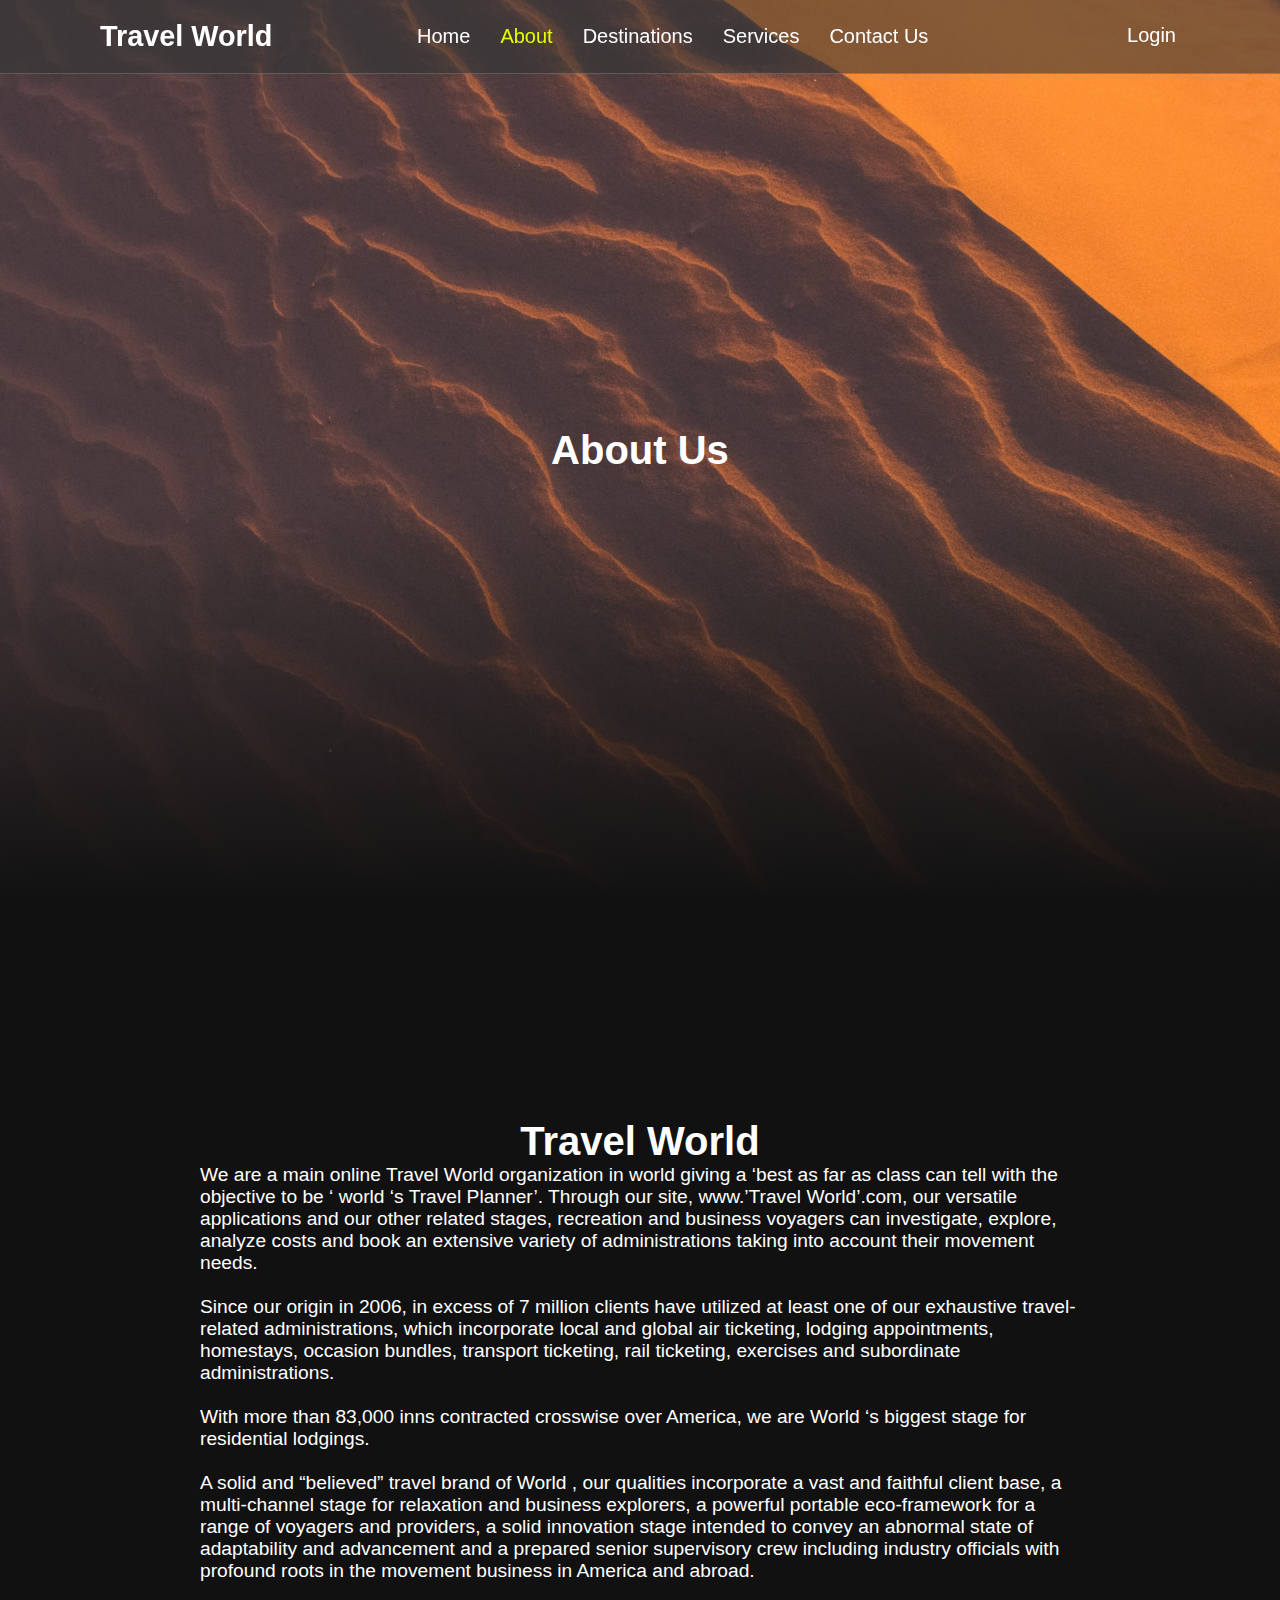
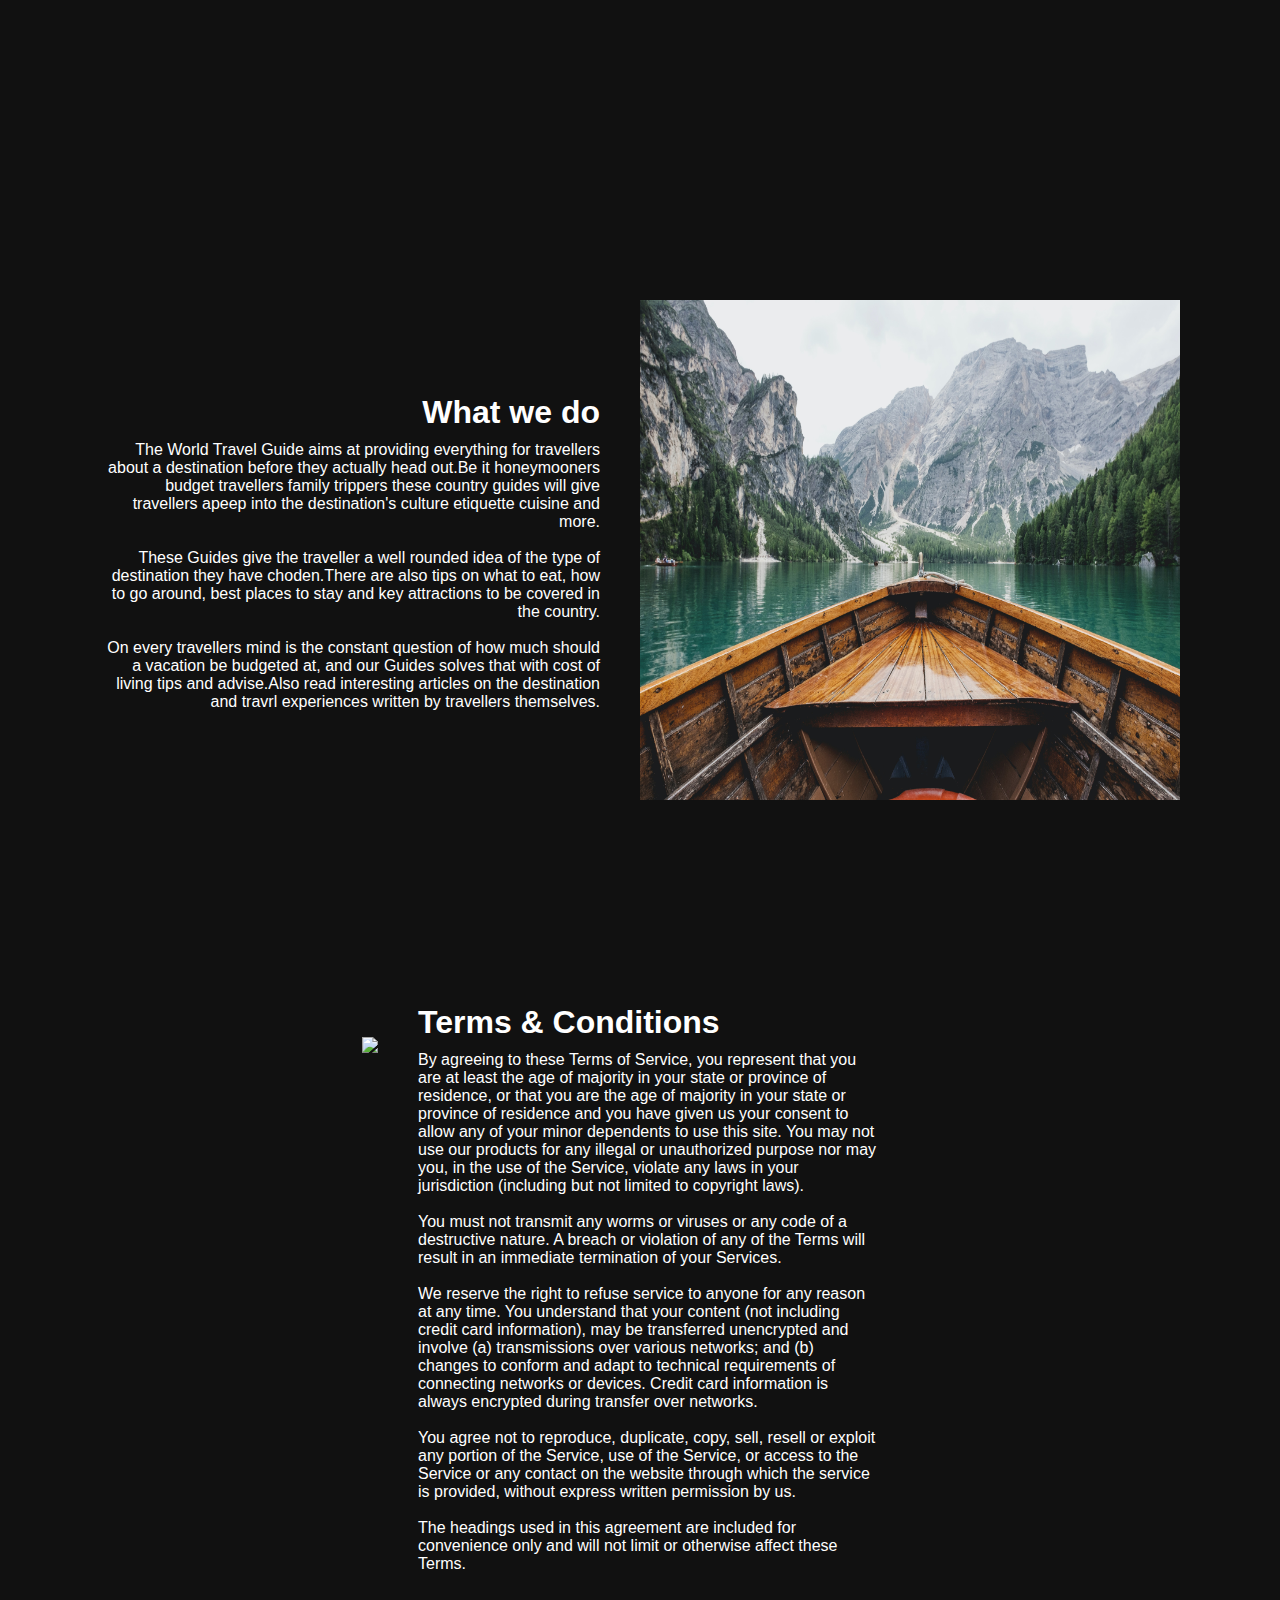
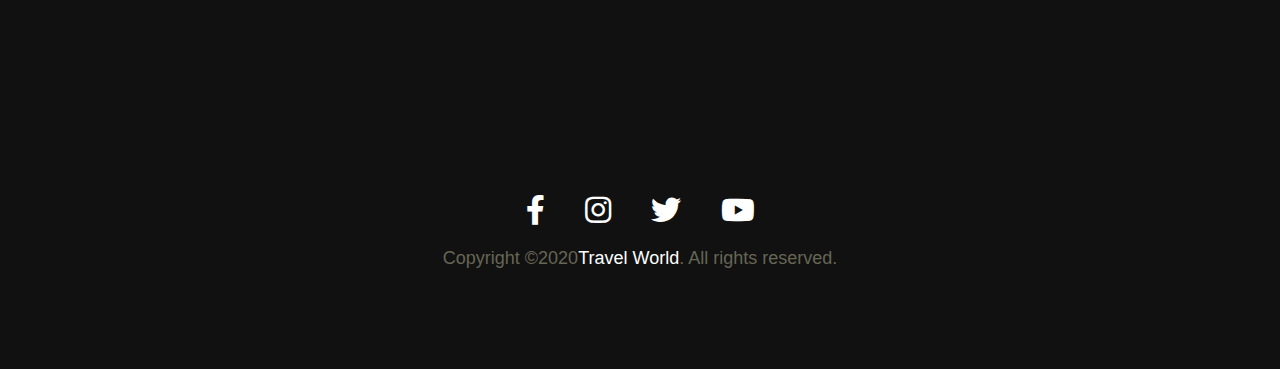
==== about.html @ 34735714 "Travelworld" ====
<!DOCTYPE html>
<html lang="en">
<head>
    <meta charset="UTF-8">
    <meta name="viewport" content="width=device-width, initial-scale=1.0">
    <title>About</title>
    <link rel="stylesheet" href="css/about.css">
     <!--Font Awesome-->
     <link rel="stylesheet" href="./css/all.css">
</head>
<body>
    <!-- Header Section Same as Hoe, Page -->
    <section class="header">
        <a href="#" class="logo"><h2>Travel World</h2></a>
        <ul class="items">
            <li><a href="index.html">Home</a></li>
            <li><a class="home" href="about.html">About</a></li>
            <li><a href="destinations.html">Destinations</a></li>
            <li><a href="services.html">Services</a></li>
            <li><a href="contact.html">Contact Us</a></li>
        </ul>
        <a class="login" href="login.html">Login</a>  
     </section>
    <!--x Header Section Same as Hoe, Page x-->

     <!-- About Travel World -->
     <section class="banner">
        <img src="assets/Images/about-img.jpg" class="fitbg">
       <div class="content">
        <h1>About Us</h1>
       </div>
    </section>
    <!--x About Travel World x-->

    <section class="banner">
       <div class="content">
        <h1>Travel World</h1>
        <p>We are a main online Travel World organization in world giving a ‘best as far as class can tell with the objective to be ‘ world ‘s Travel Planner’. Through our site, www.’Travel World’.com, our versatile applications and our other related stages, recreation and business voyagers can investigate, explore, analyze costs and book an extensive variety of administrations taking into account their movement needs.<br><br>Since our origin in 2006, in excess of 7 million clients have utilized at least one of our exhaustive travel-related administrations, which incorporate local and global air ticketing, lodging appointments, homestays, occasion bundles, transport ticketing, rail ticketing, exercises and subordinate administrations.<br><br>
        With more than 83,000 inns contracted crosswise over America, we are World ‘s biggest stage for residential lodgings.<br><br>
        A solid and “believed” travel brand of World , our qualities incorporate a vast and faithful client base, a multi-channel stage for relaxation and business explorers, a powerful portable eco-framework for a range of voyagers and providers, a solid innovation stage intended to convey an abnormal state of adaptability and advancement and a prepared senior supervisory crew including industry officials with profound roots in the movement business in America and abroad.
        </p>
       </div>
    </section>
    
    <!-- What we do -->
    <section class="about">
        <div class="contentbx">
            <h2 class="titletext">What we do</h2>
            <p class="text">The World Travel Guide aims at providing everything for travellers about a destination before they actually head out.Be it honeymooners budget travellers family trippers these country guides will give travellers apeep into the destination's culture etiquette cuisine and more.<br><br>These Guides give the traveller a well rounded idea of the type of destination they have choden.There are also tips on what to eat, how to go around, best places to stay and key attractions to be covered in the country.<br><br>On every travellers mind is the constant question of how much should a vacation be budgeted at, and our Guides solves that with cost of living tips and advise.Also read interesting articles on the destination and travrl experiences written by travellers themselves.</p>
        </div>
        <div>
            <img class="imgbx" src="assets/Images/what-we-do-img.jpg" class="fitbg">
        </div>
    </section>
    <!--x What we do x-->

    <!-- Terms & Conditions -->
    <section class="about">
        <div>   
            <img class="imgbx" src="assets/Images/terms.jpg" class="fitbg">
        </div> 
        <div class="contentbx contentbx2">
            <h2 class="titletext">Terms & Conditions</h2>
            <p class="text">By agreeing to these Terms of Service, you represent that you are at least the age of majority in your state or province of residence, or that you are the age of majority in your state or province of residence and you have given us your consent to allow any of your minor dependents to use this site.
            You may not use our products for any illegal or unauthorized purpose nor may you, in the use of the Service, violate any laws in your jurisdiction (including but not limited to copyright laws).
            <br><br>You must not transmit any worms or viruses or any code of a destructive nature.
            A breach or violation of any of the Terms will result in an immediate termination of your Services.<br><br> We reserve the right to refuse service to anyone for any reason at any time.

            You understand that your content (not including credit card information), may be transferred unencrypted and involve (a) transmissions over various networks; and (b) changes to conform and adapt to technical requirements of connecting networks or devices. Credit card information is always encrypted during transfer over networks.
            <br><br>
            You agree not to reproduce, duplicate, copy, sell, resell or exploit any portion of the Service, use of the Service, or access to the Service or any contact on the website through which the service is provided, without express written permission by us.
            <br><br>
            The headings used in this agreement are included for convenience only and will not limit or otherwise affect these Terms.</p>
        </div>   
    </section> 
    <!--x Terms & Conditions x-->   
      
    <!-- Footer Section (Social icons & copy rights) -->
    <section class="footer">
        <ul class="sci">
            <li><a href="#"><i class="fab fa-facebook-f"></i></a></li>
            <li><a href="#"><i class="fab fa-instagram"></i></a></li>
            <li><a href="#"><i class="fab fa-twitter"></i></a></li>
            <li><a href="#"><i class="fab fa-youtube"></i></a></li>    
        </ul>
        <h4 class="copyrights">Copyright &copy;2020<a href="#">Travel World</a>. All rights reserved.</h4>
    </section>
    <!--x Footer Section (Social icons & copy rights) x-->
</body>
</html>
---- css/about.css ----
*{
    margin: 0;
    padding: 0;
    box-sizing: border-box;
    font-family: 'poppins', sans-serif;
    scroll-behavior: smooth;
}

body{
    background: #111;
}

section{
    position: relative;
    padding: 100px;
}

.header{
    position: fixed;
    top: 0;
    left: 0;
    z-index: 1000000;
    display: flex;
    justify-content: space-between;
    width: 100%;
    padding-top: 20px;
    padding-bottom: 20px;
    background: rgba(52, 54, 54, 0.596);
    /* box-shadow: 0px 2px 5px rgb(255, 255, 255) ; */
    border-bottom: 1px solid rgba(255, 255, 255, 0.178);
}

.header .logo{
    color: #fff;
    text-decoration: none;
    font-size: 1.2em;
}

.header .items{
    list-style-type: none;
    display: flex;
    padding-right: 50px;
}

.header a{
    text-decoration: none;
    color: #fff;
    font-size: 20px;
}

.header .home{
    color: rgb(229, 255, 0);
}

.header li{
    margin: 5px 15px;
}

.header .login{
    margin: 4px;
    font-size: 20px;
    color: #fff;
}

.header a:hover{
    color: rgb(229, 255, 0);
    /* border: 1px solid rgb(229, 255, 0); */
}


.banner{
    position: relative;
    width: 100%;
    min-height: 100vh;
    display: flex;
    justify-content: center;
    align-items: center;
}

.banner:before{
    content: '';
    position: absolute;
    bottom: 0;
    left: 0;
    width: 100%;
    height: 400px;
    z-index: 1;
    background: linear-gradient(to top,#111,transparent);
}

.banner .content{
    position: relative;
    text-align: center;
    z-index: 1;
}

.banner .content h1{
    color: #fff;
    font-size: 40px;
    
}
.banner .content p{
    color: #fff;
    font-size: 1.2em;
    padding: 0 100px;
    text-align: left;
}

.banner .content .p1{
    text-align: right;
}

.btn{
    position: relative;
    display: inline-block;
    margin-top: 30px;
    padding: 10px 30px;
    background: #fff;
    color: #111;
    text-decoration: none;
}

.fitbg{
    position: absolute;
    top: 0;
    left: 0;
    width: 100%;
    height: 100%;
    object-fit: cover;
}

.about{
    position: relative;
    width: 100%;
    display: flex;
    justify-content: center;
    align-items: center;
}

.about .contentbx{
    min-width: 50%;
    width: 50%;
    text-align: end;
    padding-right: 40px;
}

.about .contentbx2{
    text-align: left;
    padding-left: 40px;
}

.titletext{
    font-weight: 600;
    color: #fff;
    font-size: 2em;
    margin-bottom: 10px;
}

.text{
    color: #fff;
    font-size: 1em;
}

.about .imgbx{
    position: relative;
    min-width: 100%;
    width: 50%;
    min-height: 500px;

}

.footer{
    display: flex;
    justify-content: center;
    align-items: center;
    flex-direction: column;
}

.footer .sci{
    position: relative;
    display: flex;
}

.footer .sci li{
    list-style: none;
}

.footer .sci li a{
    text-decoration: none;
    margin: 0 20px;
}

.footer .sci li a i{
    padding: 1.4rem 0;
    max-width: 40px;
    font-size: 30px;
    color: #fff;
}

.copyrights{
    color: #fff;
    font-size: 18px;
    font-weight: 300;
    color: #665;
    text-align: center;
}

.copyrights a{
    color: #fff;
    text-decoration: none;

}
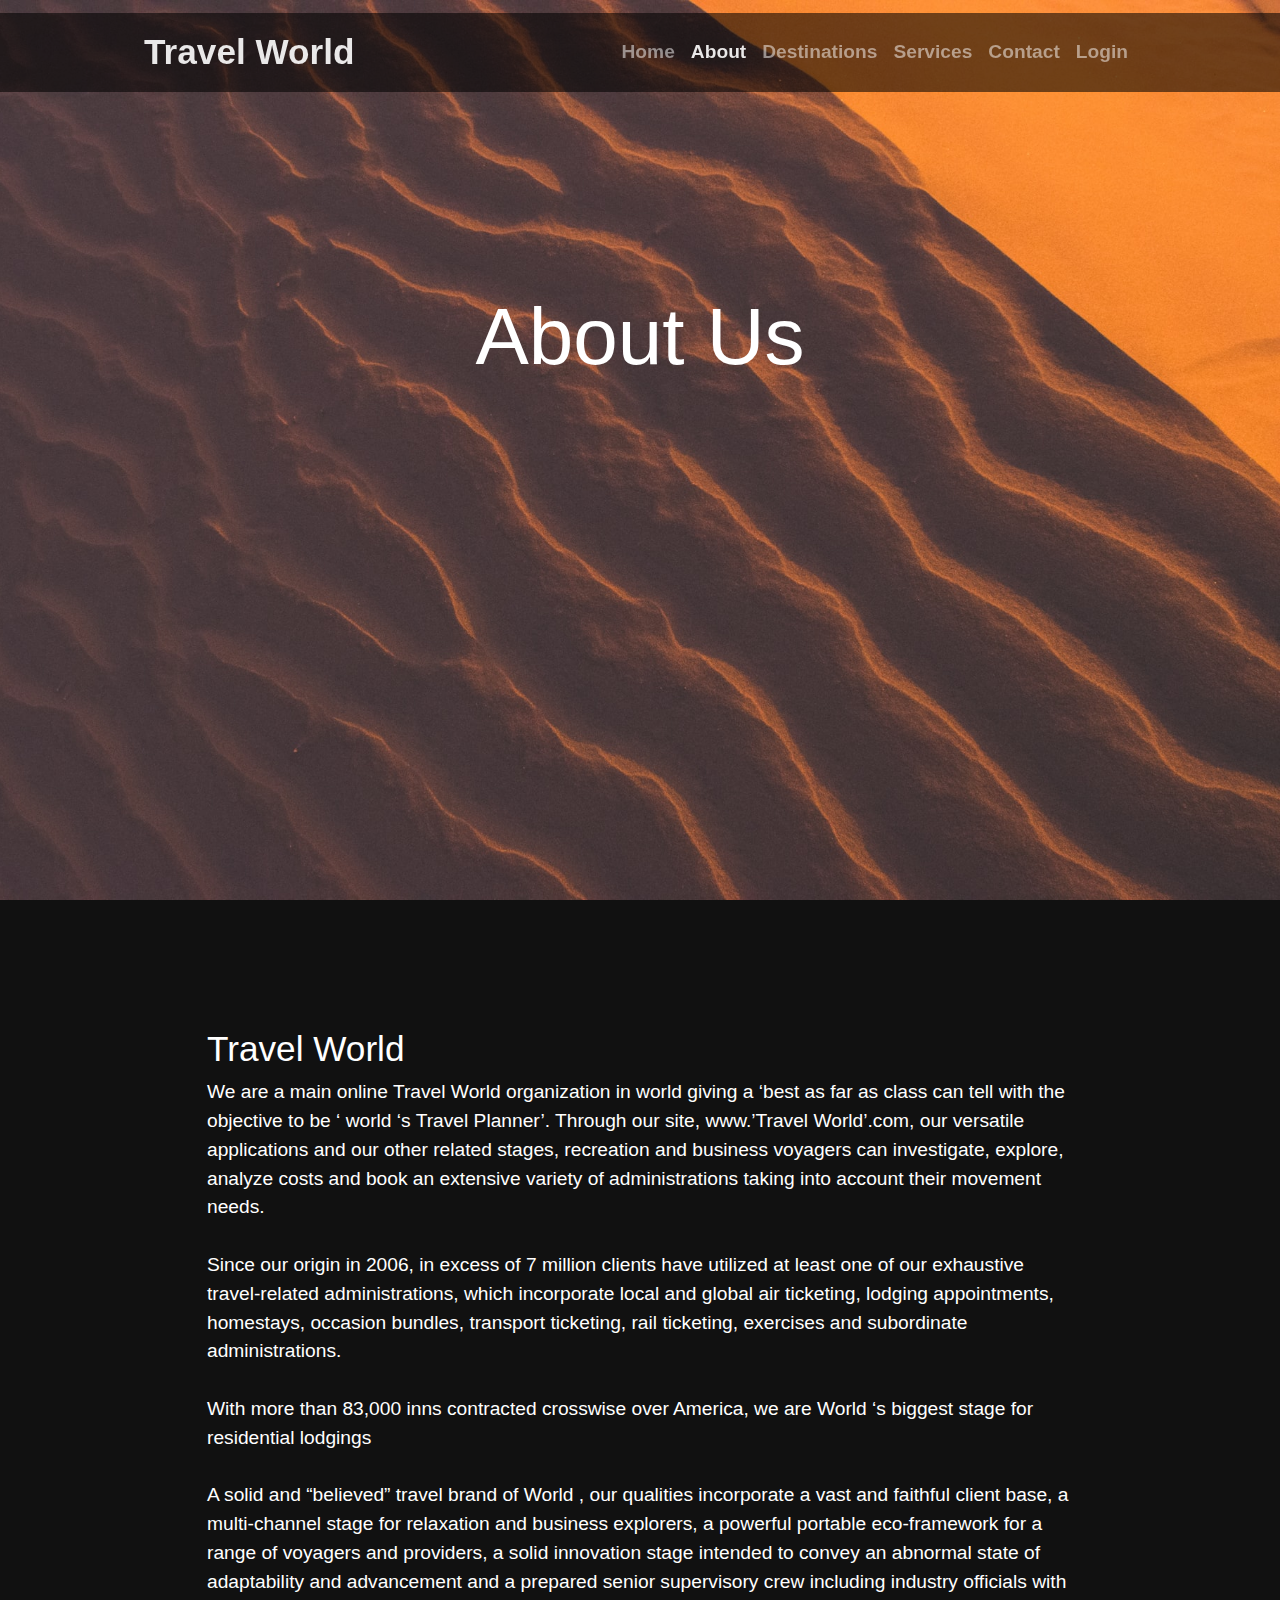
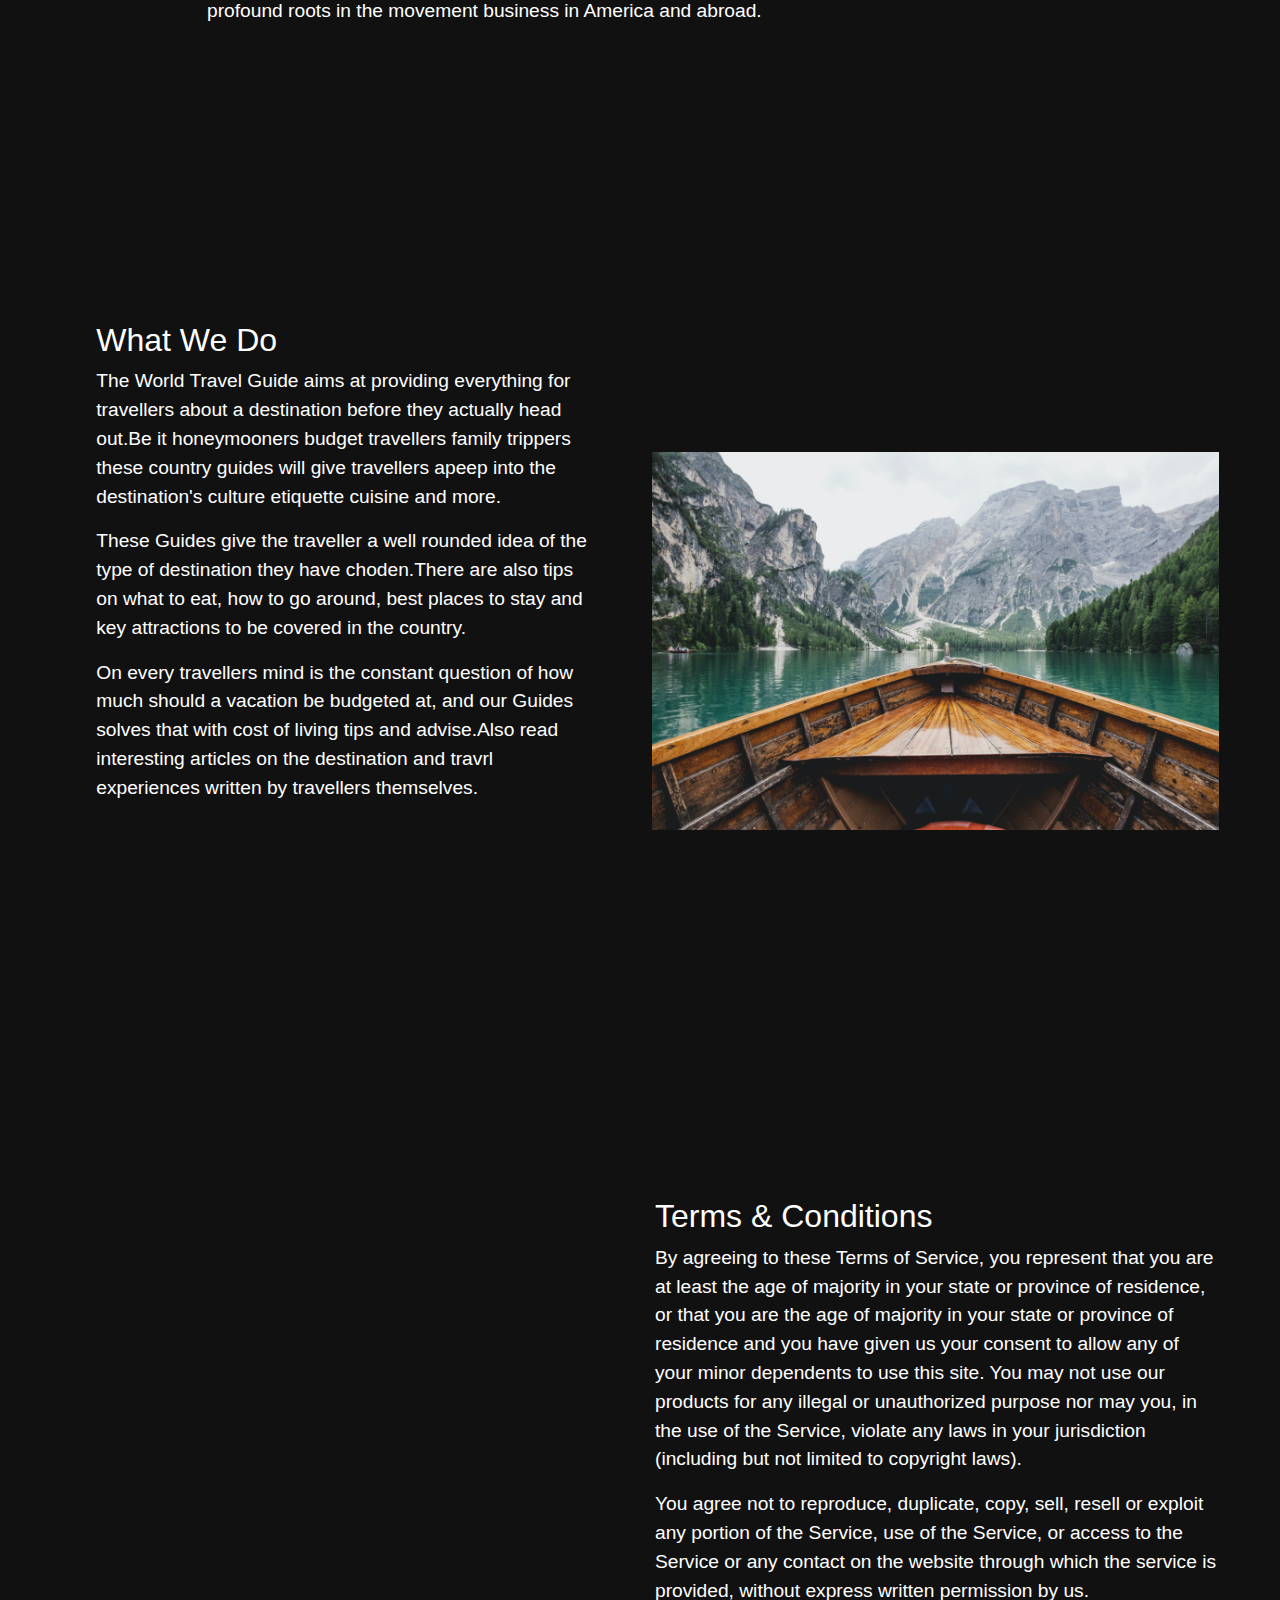
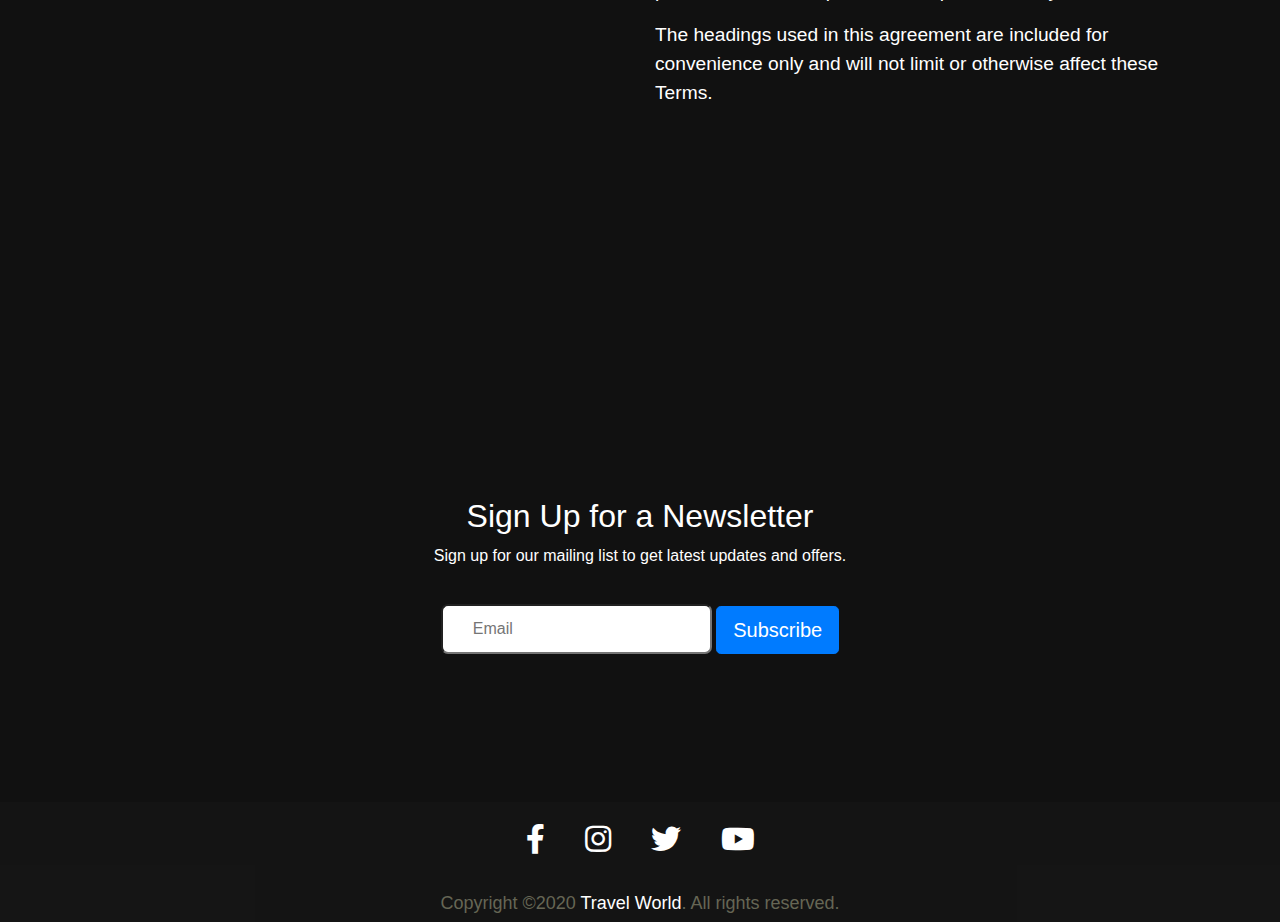
==== commit e263b1ed: "tw" ====
--- a/about.html
+++ b/about.html
@@ -3,88 +3,110 @@
 <head>
     <meta charset="UTF-8">
     <meta name="viewport" content="width=device-width, initial-scale=1.0">
-    <title>About</title>
+    <title>Travel World/About</title>
+    <link rel="stylesheet" href="https://stackpath.bootstrapcdn.com/bootstrap/4.5.2/css/bootstrap.min.css">
     <link rel="stylesheet" href="css/about.css">
-     <!--Font Awesome-->
-     <link rel="stylesheet" href="./css/all.css">
+    <link rel="stylesheet" href="css/all.css">
+    <!-- <link rel="stylesheet" href="css/aos.css"> -->
 </head>
 <body>
-    <!-- Header Section Same as Hoe, Page -->
-    <section class="header">
-        <a href="#" class="logo"><h2>Travel World</h2></a>
-        <ul class="items">
-            <li><a href="index.html">Home</a></li>
-            <li><a class="home" href="about.html">About</a></li>
-            <li><a href="destinations.html">Destinations</a></li>
-            <li><a href="services.html">Services</a></li>
-            <li><a href="contact.html">Contact Us</a></li>
-        </ul>
-        <a class="login" href="login.html">Login</a>  
-     </section>
-    <!--x Header Section Same as Hoe, Page x-->
+    <section class="container-fluid  title-head">
+      <div class="container-fluid fix">
+        <nav class="navbar navbar-expand-lg navbar-light navigation sticky">
+            <a class="navbar-brand brand-logo" href="#">Travel World</a>
+            
+            <button class="navbar-toggler btns" type="button" data-toggle="collapse" data-target="#menus" aria-controls="menus" aria-expanded="false" aria-label="Toggle navigation">
+              <span class="navbar-toggler-icon "></span>
+            </button>
+          
+            <div class="collapse navbar-collapse nav-it" id="menus">
+              <ul class="navbar-nav ml-auto mt-2 mt-lg-0">
+                <li class="nav-item ">
+                  <a class="nav-link links" href="index.html">Home</a>
+                </li>
+                <li class="nav-item active">
+                  <a class="nav-link links" href="about.html">About</a>
+                </li>
+                <li class="nav-item">
+                  <a class="nav-link links" href="destinations.html">Destinations</a>
+                </li>
+                <li class="nav-item">
+                  <a class="nav-link links" href="services.html">Services</a>
+                </li>
+                <li class="nav-item">
+                  <a class="nav-link links" href="contact.html">Contact</a>
+                </li>
+                <li class="nav-item">
+                  <a class="nav-link links" href="login.html">Login</a>
+                </li>
+              </ul>
+            </div>
+          </nav>
+        </div>
+          <div class="row title-cont">
+            <div class="col-lg-12">
+              <h1 class="title"  ata-aos="fade-right">About Us</h1>
+            </div>
+    </section>
 
-     <!-- About Travel World -->
-     <section class="banner">
-        <img src="assets/Images/about-img.jpg" class="fitbg">
-       <div class="content">
-        <h1>About Us</h1>
-       </div>
+    <section class="container-fluid about-tw">
+        <div class="col-lg-12">
+            <h3>Travel World</h3>
+            <p>We are a main online Travel World organization in world giving a ‘best as far as class can tell with the objective to be ‘ world ‘s Travel Planner’. Through our site, www.’Travel World’.com, our versatile applications and our other related stages, recreation and business voyagers can investigate, explore, analyze costs and book an extensive variety of administrations taking into account their movement needs.<br><br>Since our origin in 2006, in excess of 7 million clients have utilized at least one of our exhaustive travel-related administrations, which incorporate local and global air ticketing, lodging appointments, homestays, occasion bundles, transport ticketing, rail ticketing, exercises and subordinate administrations.<br><br>With more than 83,000 inns contracted crosswise over America, we are World ‘s biggest stage for residential lodgings<br><br>A solid and “believed” travel brand of World , our qualities incorporate a vast and faithful client base, a multi-channel stage for relaxation and business explorers, a powerful portable eco-framework for a range of voyagers and providers, a solid innovation stage intended to convey an abnormal state of adaptability and advancement and a prepared senior supervisory crew including industry officials with profound roots in the movement business in America and abroad.</p>
+        </div>
     </section>
-    <!--x About Travel World x-->
 
-    <section class="banner">
-       <div class="content">
-        <h1>Travel World</h1>
-        <p>We are a main online Travel World organization in world giving a ‘best as far as class can tell with the objective to be ‘ world ‘s Travel Planner’. Through our site, www.’Travel World’.com, our versatile applications and our other related stages, recreation and business voyagers can investigate, explore, analyze costs and book an extensive variety of administrations taking into account their movement needs.<br><br>Since our origin in 2006, in excess of 7 million clients have utilized at least one of our exhaustive travel-related administrations, which incorporate local and global air ticketing, lodging appointments, homestays, occasion bundles, transport ticketing, rail ticketing, exercises and subordinate administrations.<br><br>
-        With more than 83,000 inns contracted crosswise over America, we are World ‘s biggest stage for residential lodgings.<br><br>
-        A solid and “believed” travel brand of World , our qualities incorporate a vast and faithful client base, a multi-channel stage for relaxation and business explorers, a powerful portable eco-framework for a range of voyagers and providers, a solid innovation stage intended to convey an abnormal state of adaptability and advancement and a prepared senior supervisory crew including industry officials with profound roots in the movement business in America and abroad.
-        </p>
-       </div>
+    <section class="container-fluid  display">
+        <div class="row">
+            <div class="col-lg-6 cont-bx" data-aos="fade-right" data-aos-offset="300" data-aos-easing="ease-in-sine">
+                <h2>What We Do</h2>
+                <p class="text-p">The World Travel Guide aims at providing everything for travellers about a destination before they actually head out.Be it honeymooners budget travellers family trippers these country guides will give travellers apeep into the destination's culture etiquette cuisine and more.</p>
+                <p class="text-p">These Guides give the traveller a well rounded idea of the type of destination they have choden.There are also tips on what to eat, how to go around, best places to stay and key attractions to be covered in the country.</p>
+                <p class="text-p">On every travellers mind is the constant question of how much should a vacation be budgeted at, and our Guides solves that with cost of living tips and advise.Also read interesting articles on the destination and travrl experiences written by travellers themselves.</p>
+            </div>
+            <div class="col-lg-6 dis-imgbx" data-aos="fade-left" data-aos-anchor="#example-anchor" data-aos-offset="500" data-aos-duration="500">
+                <img class="dis-img" src="assets/imgs/what-we-do-img.jpg" alt="">
+            </div>
+        </div>
     </section>
     
-    <!-- What we do -->
-    <section class="about">
-        <div class="contentbx">
-            <h2 class="titletext">What we do</h2>
-            <p class="text">The World Travel Guide aims at providing everything for travellers about a destination before they actually head out.Be it honeymooners budget travellers family trippers these country guides will give travellers apeep into the destination's culture etiquette cuisine and more.<br><br>These Guides give the traveller a well rounded idea of the type of destination they have choden.There are also tips on what to eat, how to go around, best places to stay and key attractions to be covered in the country.<br><br>On every travellers mind is the constant question of how much should a vacation be budgeted at, and our Guides solves that with cost of living tips and advise.Also read interesting articles on the destination and travrl experiences written by travellers themselves.</p>
-        </div>
-        <div>
-            <img class="imgbx" src="assets/Images/what-we-do-img.jpg" class="fitbg">
+    <section class="container-fluid  display">
+        <div class="row">
+            <div class="col-lg-6 dis-imgbx"  data-aos="fade-up" data-aos-anchor-placement="bottom-bottom">
+                <img class="dis-img" src="assets/imgs/terms.jpg" alt="">
+            </div>
+            <div class="col-lg-6" data-aos="fade-up" data-aos-anchor-placement="top-center">
+                <h2>Terms & Conditions</h2>
+                <p class="text-p">By agreeing to these Terms of Service, you represent that you are at least the age of majority in your state or province of residence, or that you are the age of majority in your state or province of residence and you have given us your consent to allow any of your minor dependents to use this site. You may not use our products for any illegal or unauthorized purpose nor may you, in the use of the Service, violate any laws in your jurisdiction (including but not limited to copyright laws).</p>
+                <p class="text-p">You agree not to reproduce, duplicate, copy, sell, resell or exploit any portion of the Service, use of the Service, or access to the Service or any contact on the website through which the service is provided, without express written permission by us.</p>
+                <p class="text-p">The headings used in this agreement are included for convenience only and will not limit or otherwise affect these Terms.</p>
+            </div>
         </div>
     </section>
-    <!--x What we do x-->
 
-    <!-- Terms & Conditions -->
-    <section class="about">
-        <div>   
-            <img class="imgbx" src="assets/Images/terms.jpg" class="fitbg">
-        </div> 
-        <div class="contentbx contentbx2">
-            <h2 class="titletext">Terms & Conditions</h2>
-            <p class="text">By agreeing to these Terms of Service, you represent that you are at least the age of majority in your state or province of residence, or that you are the age of majority in your state or province of residence and you have given us your consent to allow any of your minor dependents to use this site.
-            You may not use our products for any illegal or unauthorized purpose nor may you, in the use of the Service, violate any laws in your jurisdiction (including but not limited to copyright laws).
-            <br><br>You must not transmit any worms or viruses or any code of a destructive nature.
-            A breach or violation of any of the Terms will result in an immediate termination of your Services.<br><br> We reserve the right to refuse service to anyone for any reason at any time.
+    <section class="container-fluid letter">
+      <h2>Sign Up for a Newsletter</h2>
+      <p>Sign up for our mailing list to get latest updates and offers.</p>
+      <form action="">
+        <input type="text" placeholder="Email" data-aos="fade-right" data-aos-delay="200">
+        <a class="btn btn-primary btn-lg" href="#" data-aos="fade-left" data-aos-delay="200">Subscribe</a>
+      </form>
+  </section>
 
-            You understand that your content (not including credit card information), may be transferred unencrypted and involve (a) transmissions over various networks; and (b) changes to conform and adapt to technical requirements of connecting networks or devices. Credit card information is always encrypted during transfer over networks.
-            <br><br>
-            You agree not to reproduce, duplicate, copy, sell, resell or exploit any portion of the Service, use of the Service, or access to the Service or any contact on the website through which the service is provided, without express written permission by us.
-            <br><br>
-            The headings used in this agreement are included for convenience only and will not limit or otherwise affect these Terms.</p>
-        </div>   
-    </section> 
-    <!--x Terms & Conditions x-->   
-      
-    <!-- Footer Section (Social icons & copy rights) -->
-    <section class="footer">
-        <ul class="sci">
-            <li><a href="#"><i class="fab fa-facebook-f"></i></a></li>
-            <li><a href="#"><i class="fab fa-instagram"></i></a></li>
-            <li><a href="#"><i class="fab fa-twitter"></i></a></li>
-            <li><a href="#"><i class="fab fa-youtube"></i></a></li>    
-        </ul>
-        <h4 class="copyrights">Copyright &copy;2020<a href="#">Travel World</a>. All rights reserved.</h4>
-    </section>
-    <!--x Footer Section (Social icons & copy rights) x-->
+  <section class="container-fluid footer">
+    <ul class="sci">
+       <li><a href="#"><i class="fab fa-facebook-f fb"></i></a></li>
+       <li><a href="#"><i class="fab fa-instagram ig"></i></a></li>
+       <li><a href="#"><i class="fab fa-twitter tw"></i></a></li>
+       <li><a href="#"><i class="fab fa-youtube yt"></i></a></li>    
+   </ul>
+    <h4 class="copyrights">Copyright &copy;2020 <a href="#">Travel World</a>. All rights reserved.</h4>
+  </section>
+
+    <script src="https://code.jquery.com/jquery-3.5.1.slim.min.js" integrity="sha384-DfXdz2htPH0lsSSs5nCTpuj/zy4C+OGpamoFVy38MVBnE+IbbVYUew+OrCXaRkfj" crossorigin="anonymous"></script>
+    <script src="https://cdn.jsdelivr.net/npm/popper.js@1.16.1/dist/umd/popper.min.js" integrity="sha384-9/reFTGAW83EW2RDu2S0VKaIzap3H66lZH81PoYlFhbGU+6BZp6G7niu735Sk7lN" crossorigin="anonymous"></script>
+    <script src="https://stackpath.bootstrapcdn.com/bootstrap/4.5.2/js/bootstrap.min.js"    integrity="sha384-B4gt1jrGC7Jh4AgTPSdUtOBvfO8shuf57BaghqFfPlYxofvL8/KUEfYiJOMMV+rV" crossorigin="anonymous"></script>
+    <!-- <script src="./js/aos.js"></script>
+    <script src="./js/main.js"></script> -->
 </body>
 </html>--- a/css/about.css
+++ b/css/about.css
@@ -1,179 +1,128 @@
 *{
     margin: 0;
     padding: 0;
-    box-sizing: border-box;
-    font-family: 'poppins', sans-serif;
-    scroll-behavior: smooth;
 }
 
 body{
     background: #111;
 }
 
-section{
-    position: relative;
-    padding: 100px;
-}
-
-.header{
+.title-head{
+    padding: 1% 5%;
+    background: url(../assets/imgs/about-img.jpg) 100%;
+    background-size: cover;
+    color: #fff; 
+    min-height: 100vh;
+}
+
+.fix{
     position: fixed;
-    top: 0;
+    padding: 0 10%;
+    background: rgba(0, 0, 0, 0.562);
     left: 0;
-    z-index: 1000000;
-    display: flex;
-    justify-content: space-between;
+    z-index: 1;
+}
+
+.navigation{
+    filter: invert();
+   
+}
+
+.navbar-nav{
+    text-align: center;
+}
+
+.brand-logo{
+    font-size: 2.2rem;
+    color: #fff;
+    font-weight: 700;
+}
+
+/* .nav-it{
+    float: right;
+} */
+
+.links{
+    font-size: 1.2rem;
+    color: #fff;
+    font-weight: 600;
+}
+
+.title-cont{
+    text-align: center;
+    margin-top: 20%;
+    margin-bottom: 10%;
+}
+
+.title{
+    font-size: 5rem;
+    margin: 4% 0;
+}
+
+.about-tw{
+    padding: 10% 15%;
+    color: #fff;
+}
+
+.about-tw h3{
+    font-size: 2.2rem;
+}
+
+.about-tw p{
+    font-size: 1.2rem;
+}
+
+.display{
+    padding: 10% 5%; 
+    color: #fff;
+    margin: auto;
+    min-height: 100vh;
+    margin: auto 0;
+}
+
+.cont-bx{
+    padding: 2% 4%;
+}
+
+.dis-imgbx{
+    padding: 1%;
+    margin-top: auto;
+}
+
+.dis-img{
     width: 100%;
-    padding-top: 20px;
-    padding-bottom: 20px;
-    background: rgba(52, 54, 54, 0.596);
-    /* box-shadow: 0px 2px 5px rgb(255, 255, 255) ; */
-    border-bottom: 1px solid rgba(255, 255, 255, 0.178);
-}
-
-.header .logo{
-    color: #fff;
-    text-decoration: none;
-    font-size: 1.2em;
-}
-
-.header .items{
-    list-style-type: none;
-    display: flex;
-    padding-right: 50px;
-}
-
-.header a{
-    text-decoration: none;
-    color: #fff;
-    font-size: 20px;
-}
-
-.header .home{
-    color: rgb(229, 255, 0);
-}
-
-.header li{
-    margin: 5px 15px;
-}
-
-.header .login{
-    margin: 4px;
-    font-size: 20px;
-    color: #fff;
-}
-
-.header a:hover{
-    color: rgb(229, 255, 0);
-    /* border: 1px solid rgb(229, 255, 0); */
-}
-
-
-.banner{
-    position: relative;
-    width: 100%;
-    min-height: 100vh;
-    display: flex;
-    justify-content: center;
-    align-items: center;
-}
-
-.banner:before{
-    content: '';
-    position: absolute;
-    bottom: 0;
-    left: 0;
-    width: 100%;
-    height: 400px;
-    z-index: 1;
-    background: linear-gradient(to top,#111,transparent);
-}
-
-.banner .content{
-    position: relative;
-    text-align: center;
-    z-index: 1;
-}
-
-.banner .content h1{
-    color: #fff;
-    font-size: 40px;
-    
-}
-.banner .content p{
-    color: #fff;
-    font-size: 1.2em;
-    padding: 0 100px;
-    text-align: left;
-}
-
-.banner .content .p1{
-    text-align: right;
-}
-
-.btn{
-    position: relative;
+    text-align: center;
+}
+
+.text-p{
+    font-size: 1.2rem;
+}
+
+.dis-btn{
+    margin-bottom: 3%;
+}
+
+.letter{
+    padding: 10% 25%;
+    text-align: center;
+    color: #fff;
+    min-width: 60vh;
+}
+
+.letter input{
     display: inline-block;
-    margin-top: 30px;
-    padding: 10px 30px;
-    background: #fff;
-    color: #111;
-    text-decoration: none;
-}
-
-.fitbg{
-    position: absolute;
-    top: 0;
-    left: 0;
-    width: 100%;
-    height: 100%;
-    object-fit: cover;
-}
-
-.about{
-    position: relative;
-    width: 100%;
-    display: flex;
-    justify-content: center;
-    align-items: center;
-}
-
-.about .contentbx{
-    min-width: 50%;
-    width: 50%;
-    text-align: end;
-    padding-right: 40px;
-}
-
-.about .contentbx2{
-    text-align: left;
-    padding-left: 40px;
-}
-
-.titletext{
-    font-weight: 600;
-    color: #fff;
-    font-size: 2em;
-    margin-bottom: 10px;
-}
-
-.text{
-    color: #fff;
-    font-size: 1em;
-}
-
-.about .imgbx{
-    position: relative;
-    min-width: 100%;
-    width: 50%;
-    min-height: 500px;
-
-}
+    padding: 11px 30px;
+    margin: 20px auto;  
+    border-radius: 7px;  
+}
+
 
 .footer{
     display: flex;
     justify-content: center;
     align-items: center;
     flex-direction: column;
+    background: rgba(51, 51, 51, 0.123);
 }
 
 .footer .sci{
@@ -195,6 +144,27 @@
     max-width: 40px;
     font-size: 30px;
     color: #fff;
+    transition: .3s;
+}
+
+.footer .fb:hover{
+    color: #3b5998;
+    transform: translateY(-10px);
+}
+
+.footer .ig:hover{
+    color:  #9b3f72;
+    transform: translateY(-10px);
+}
+
+.footer .tw:hover{
+    color:  #00acee;
+    transform: translateY(-10px);
+}
+
+.footer .yt:hover{
+    color:  #FF0000;
+    transform: translateY(-10px);
 }
 
 .copyrights{
@@ -208,6 +178,32 @@
 .copyrights a{
     color: #fff;
     text-decoration: none;
-
-}
-
+}
+
+@media (max-width: 500px)
+{
+
+    .fix{
+        padding: 0 4%;
+    }
+
+    .title-cont{
+        margin-top: 250px;
+    }
+    
+    .title{
+        font-size: 3.5rem;
+    }
+
+    .btns{
+        margin-left: 30px;
+    }
+
+}
+
+@media (min-width: 501px) and (max-width: 1000px)
+{
+    .title-cont{
+        margin-top: 250px;
+    }
+}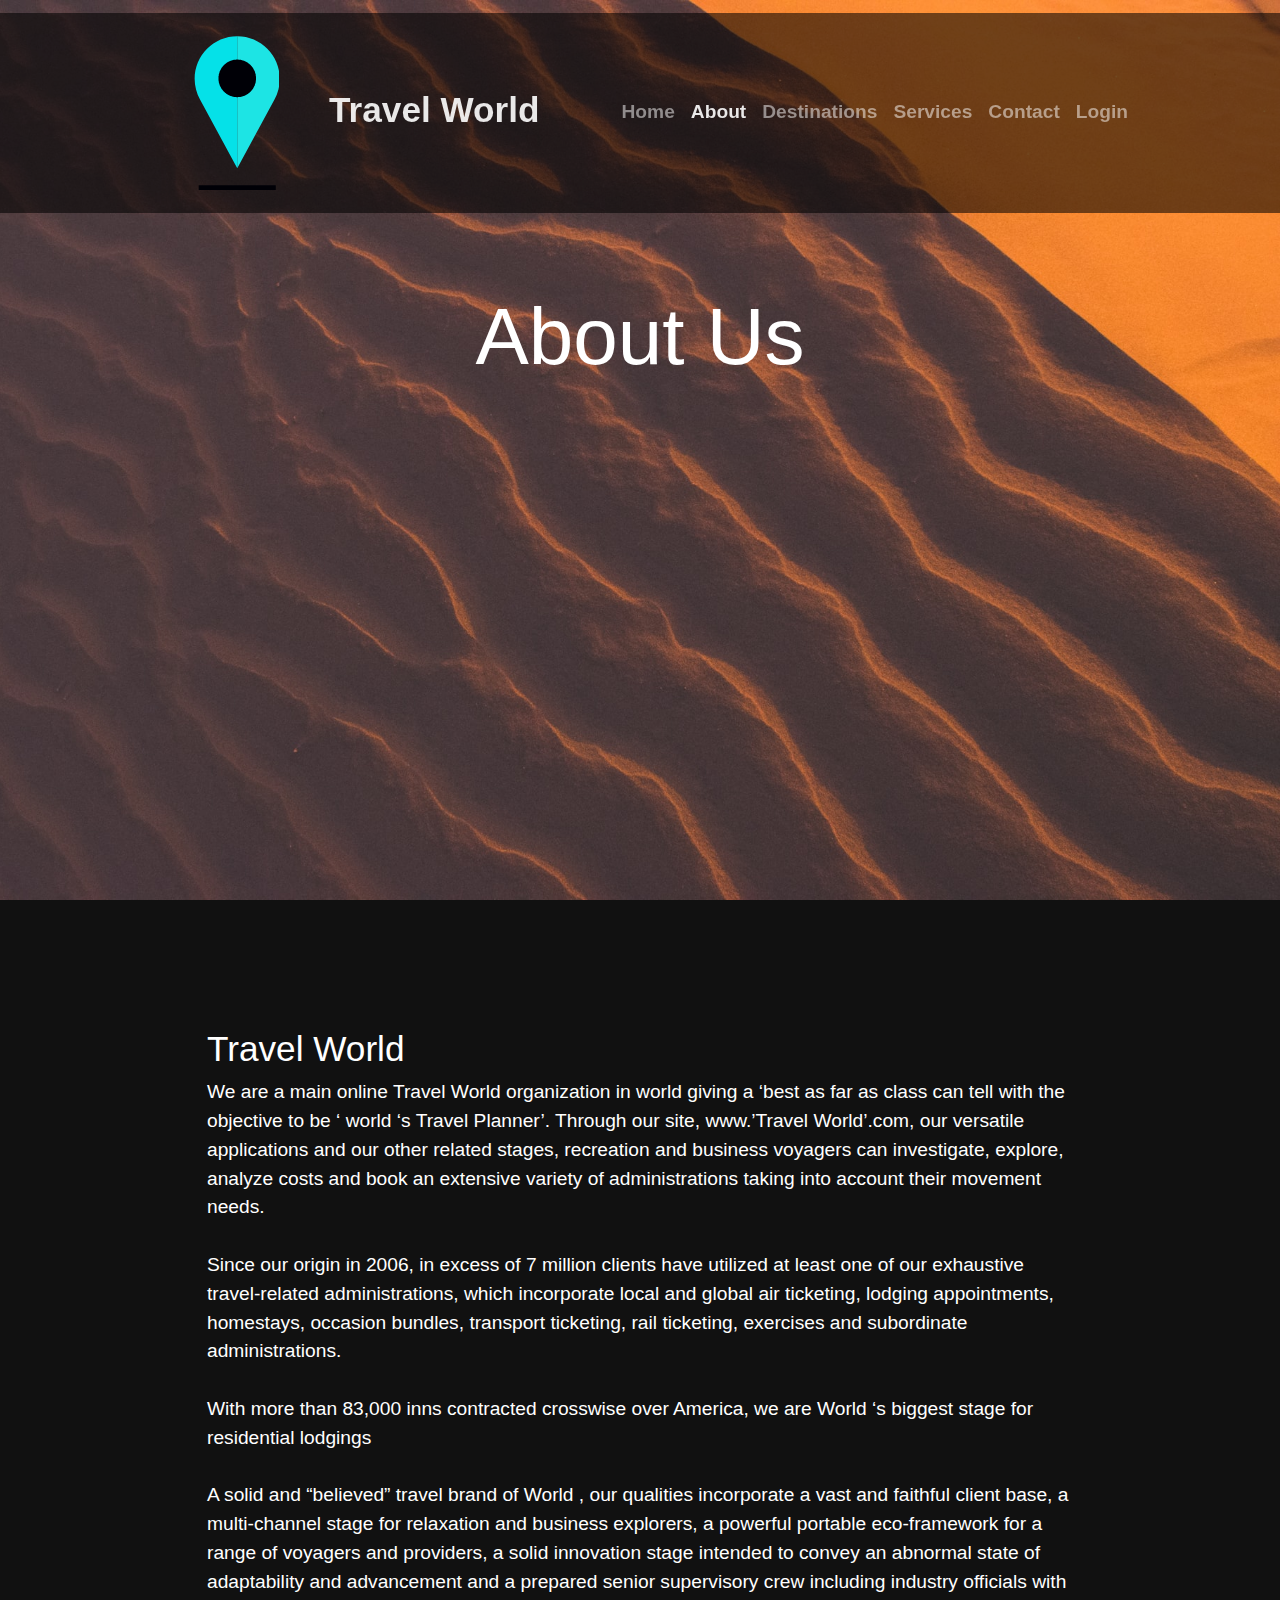
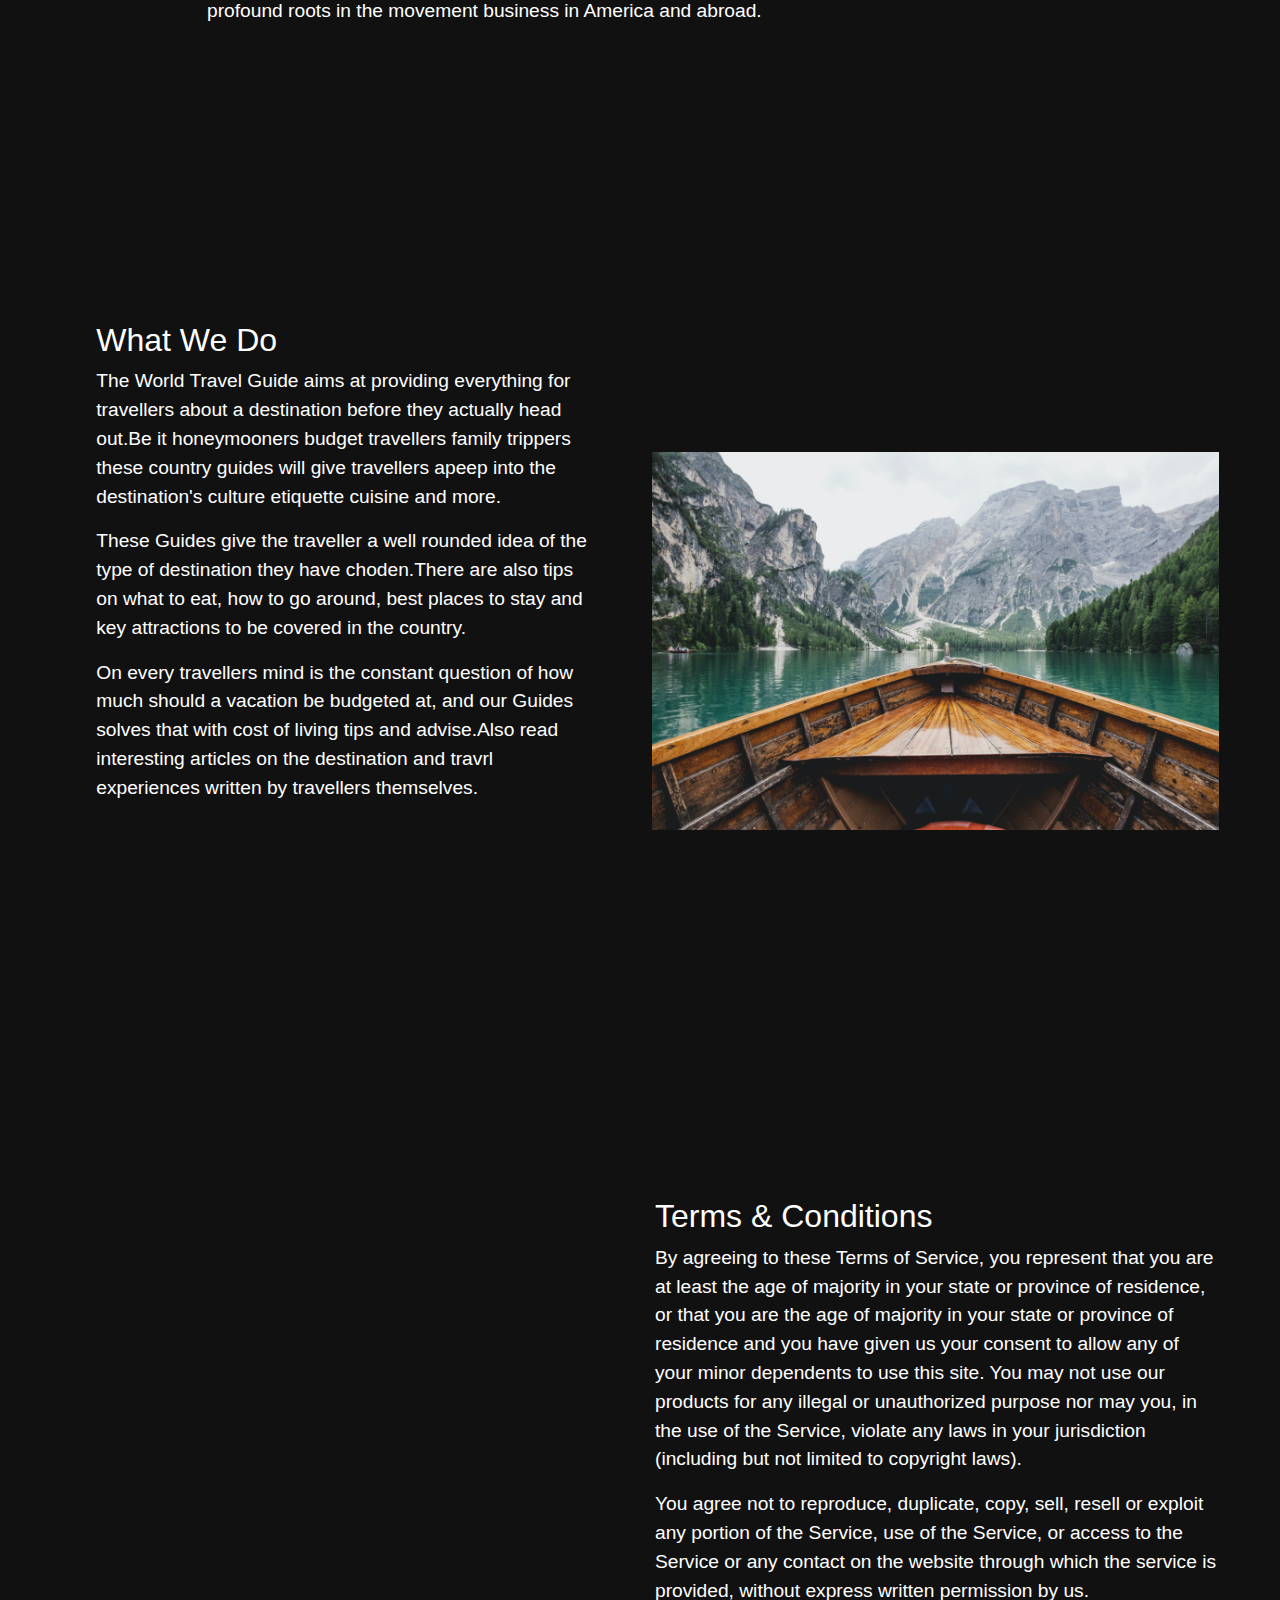
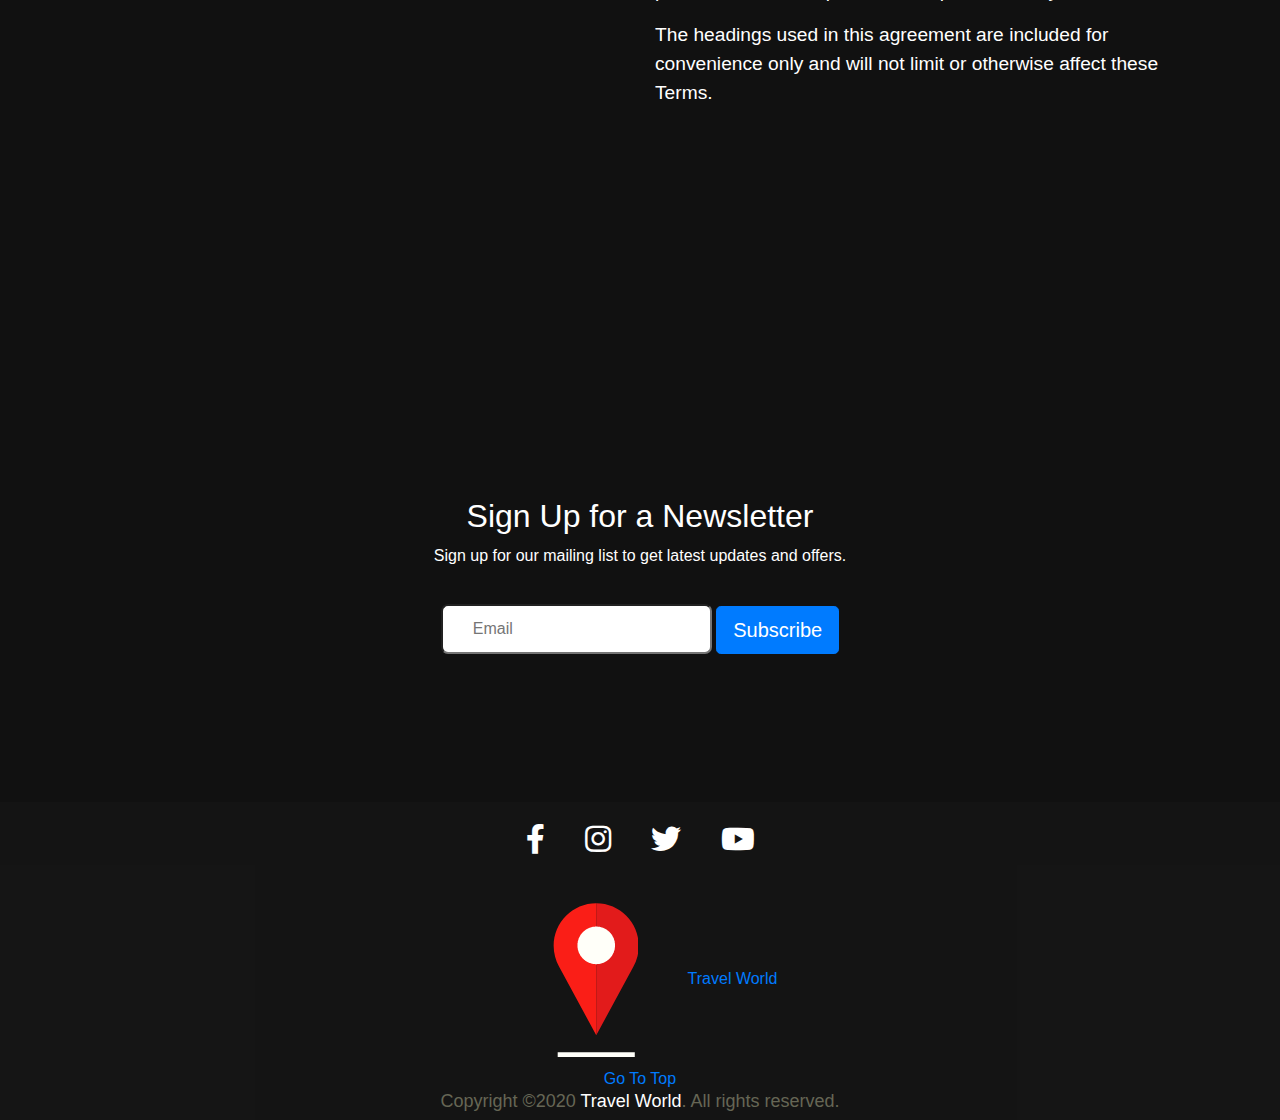
==== commit f8fba479: "New" ====
--- a/about.html
+++ b/about.html
@@ -10,10 +10,10 @@
     <!-- <link rel="stylesheet" href="css/aos.css"> -->
 </head>
 <body>
-    <section class="container-fluid  title-head">
+    <section class="container-fluid  title-head" id="top">
       <div class="container-fluid fix">
         <nav class="navbar navbar-expand-lg navbar-light navigation sticky">
-            <a class="navbar-brand brand-logo" href="#">Travel World</a>
+          <a class="navbar-brand brand-logo" href="#"><img class="logo-img" src="assets/imgs/logo.png"></img>Travel World</a>
             
             <button class="navbar-toggler btns" type="button" data-toggle="collapse" data-target="#menus" aria-controls="menus" aria-expanded="false" aria-label="Toggle navigation">
               <span class="navbar-toggler-icon "></span>
@@ -100,8 +100,10 @@
        <li><a href="#"><i class="fab fa-twitter tw"></i></a></li>
        <li><a href="#"><i class="fab fa-youtube yt"></i></a></li>    
    </ul>
+    <a class="logo-tag" href="index.html"><img class="logo-imgs" src="assets/imgs/logo.png" alt="">Travel World</a>
+    <a class="top" href="#top">Go To Top</a>
     <h4 class="copyrights">Copyright &copy;2020 <a href="#">Travel World</a>. All rights reserved.</h4>
-  </section>
+</section>
 
     <script src="https://code.jquery.com/jquery-3.5.1.slim.min.js" integrity="sha384-DfXdz2htPH0lsSSs5nCTpuj/zy4C+OGpamoFVy38MVBnE+IbbVYUew+OrCXaRkfj" crossorigin="anonymous"></script>
     <script src="https://cdn.jsdelivr.net/npm/popper.js@1.16.1/dist/umd/popper.min.js" integrity="sha384-9/reFTGAW83EW2RDu2S0VKaIzap3H66lZH81PoYlFhbGU+6BZp6G7niu735Sk7lN" crossorigin="anonymous"></script>
--- a/css/about.css
+++ b/css/about.css
@@ -1,6 +1,7 @@
 *{
     margin: 0;
     padding: 0;
+    scroll-behavior: smooth;
 }
 
 body{
